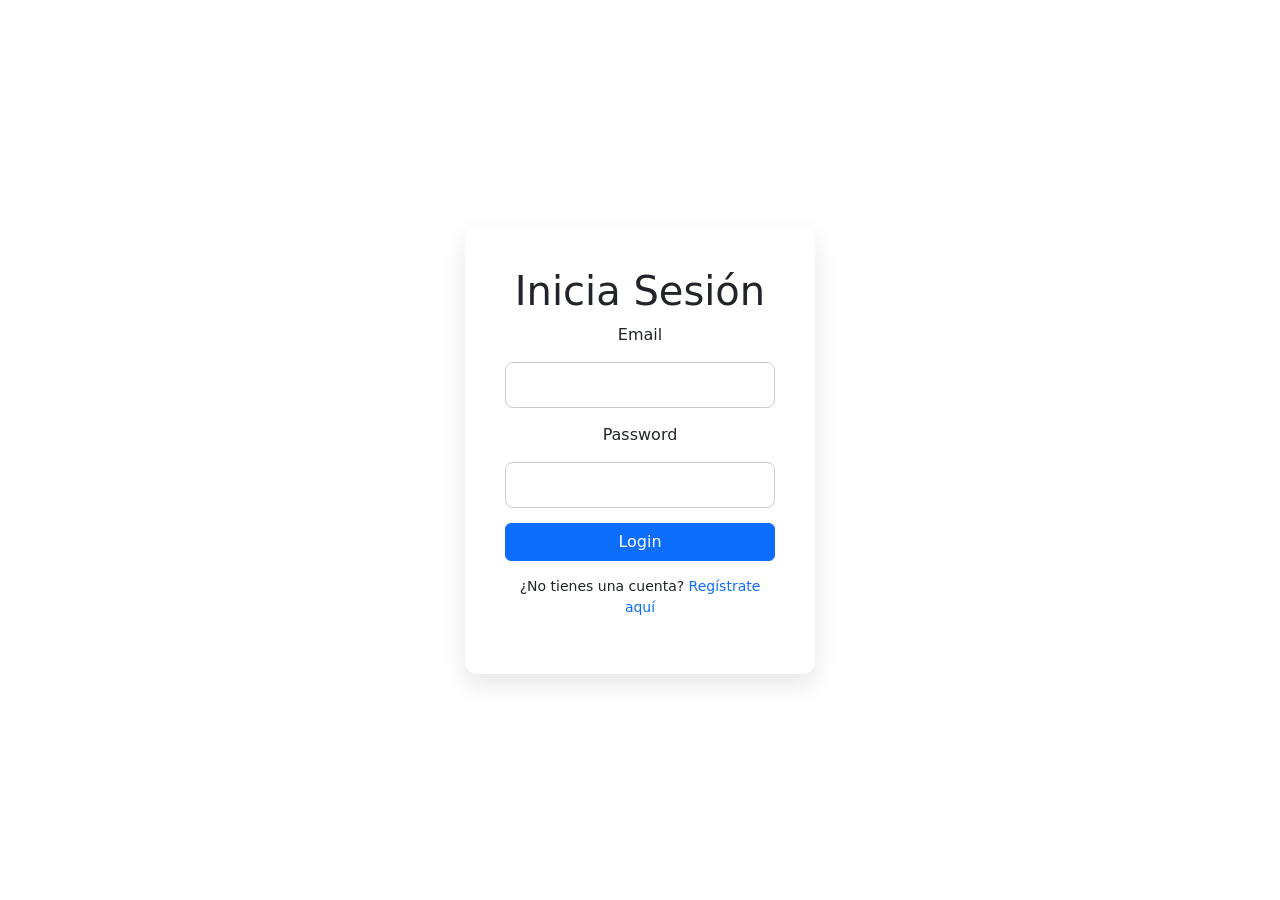
==== IniciaSesion.html @ 50aa3c69 "Pagina iniciar sesion hecha junto a registrarse, falta guardar usuarios es un array de objetos" ====
<!DOCTYPE html>
<html lang="en">
    <head>
        <meta charset="UTF-8">
        <meta name="viewport" content="width=device-width, initial-scale=1.0">
        <title>IniciaSesion</title>
        <link rel="stylesheet" href="CSS/stylesIniciaSesion.css">
        <link  href="https://cdn.jsdelivr.net/npm/bootstrap@5.3.3/dist/css/bootstrap.min.css" rel="stylesheet">
    </head>
    <body>
        <div id="containerLogin">
            <h1>Inicia Sesión</h1>

            <form id="loginForm">
                <label for="email">Email</label>
                <input type="email" id="email" required>

                <label for="password">Password</label>
                <input type="password" id="password" required>

                <button id="btnLogin" type="button" class="btn btn-primary">
                    Login
                </button>
            </form>
            <p class="register-text">
                ¿No tienes una cuenta?
                <a href="Registrarse.html">Regístrate aquí</a>
            </p>
        </div>

        <script src="JS/scriptsIniciaSesion.js"></script>
    </body>
</html>
---- CSS/stylesIniciaSesion.css ----
body {
    margin: 0;
    height: 100vh;
    display: flex;
    justify-content: center;   
    align-items: center;       
    background-color: #f0f2f5;
}

#containerLogin {
    width: 350px;
    padding: 40px;
    background: white;
    border-radius: 12px;
    box-shadow: 0 10px 25px rgba(0,0,0,0.1);
    text-align: center;
}

#containerLogin form {
    display: flex;
    flex-direction: column;
    gap: 15px;
}

#containerLogin input {
    padding: 10px;
    border-radius: 8px;
    border: 1px solid #ccc;
}

.register-text {
    margin-top: 15px;
    font-size: 14px;
}

.register-text a {
    text-decoration: none;
    color: #0d6efd; 
    font-weight: 500;
}

.register-text a:hover {
    text-decoration: underline;
}
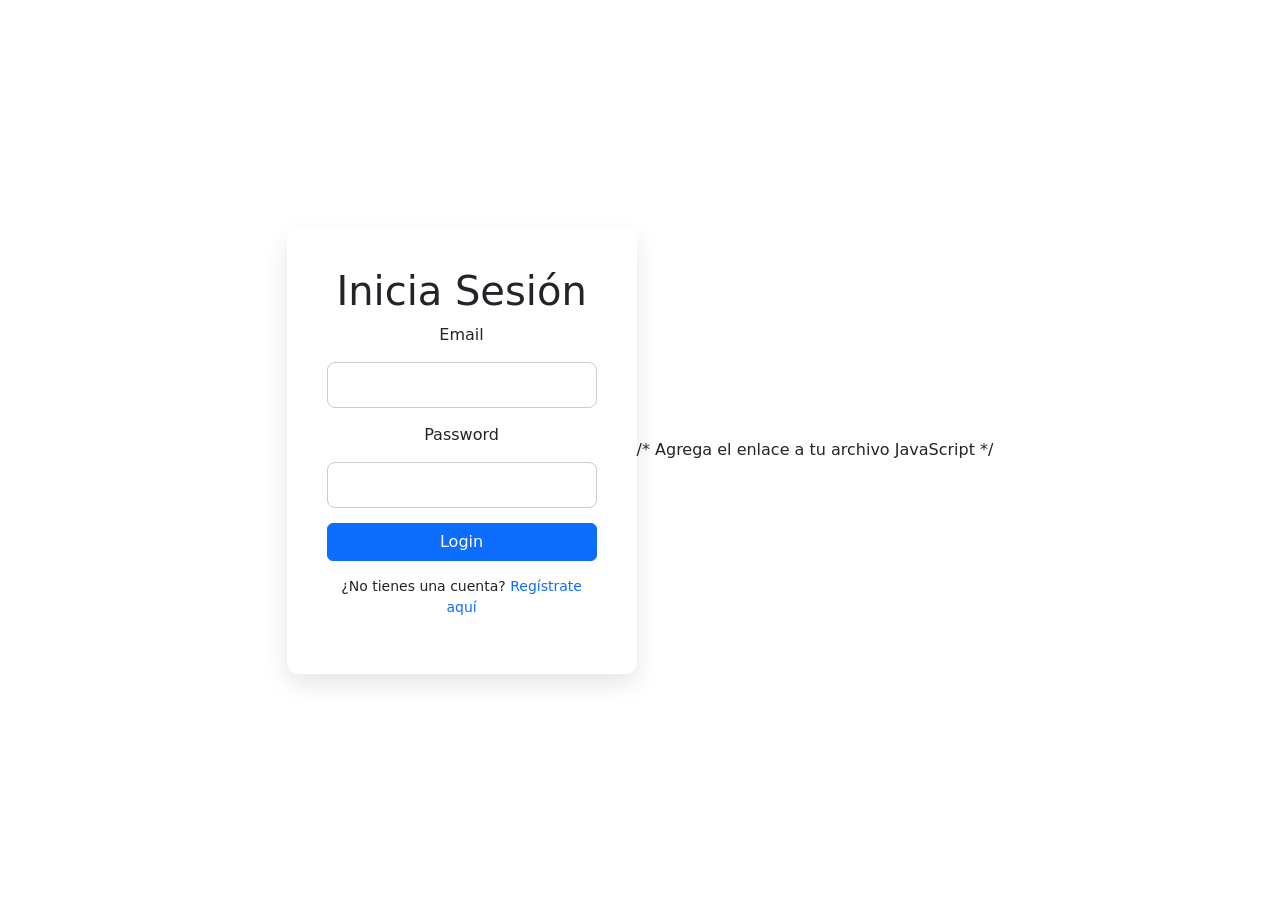
==== commit 43eb1906: "joseee" ====
--- a/IniciaSesion.html
+++ b/IniciaSesion.html
@@ -28,6 +28,8 @@
             </p>
         </div>
 
+        /* Agrega el enlace a tu archivo JavaScript */
+
         <script src="JS/scriptsIniciaSesion.js"></script>
     </body>
 </html>
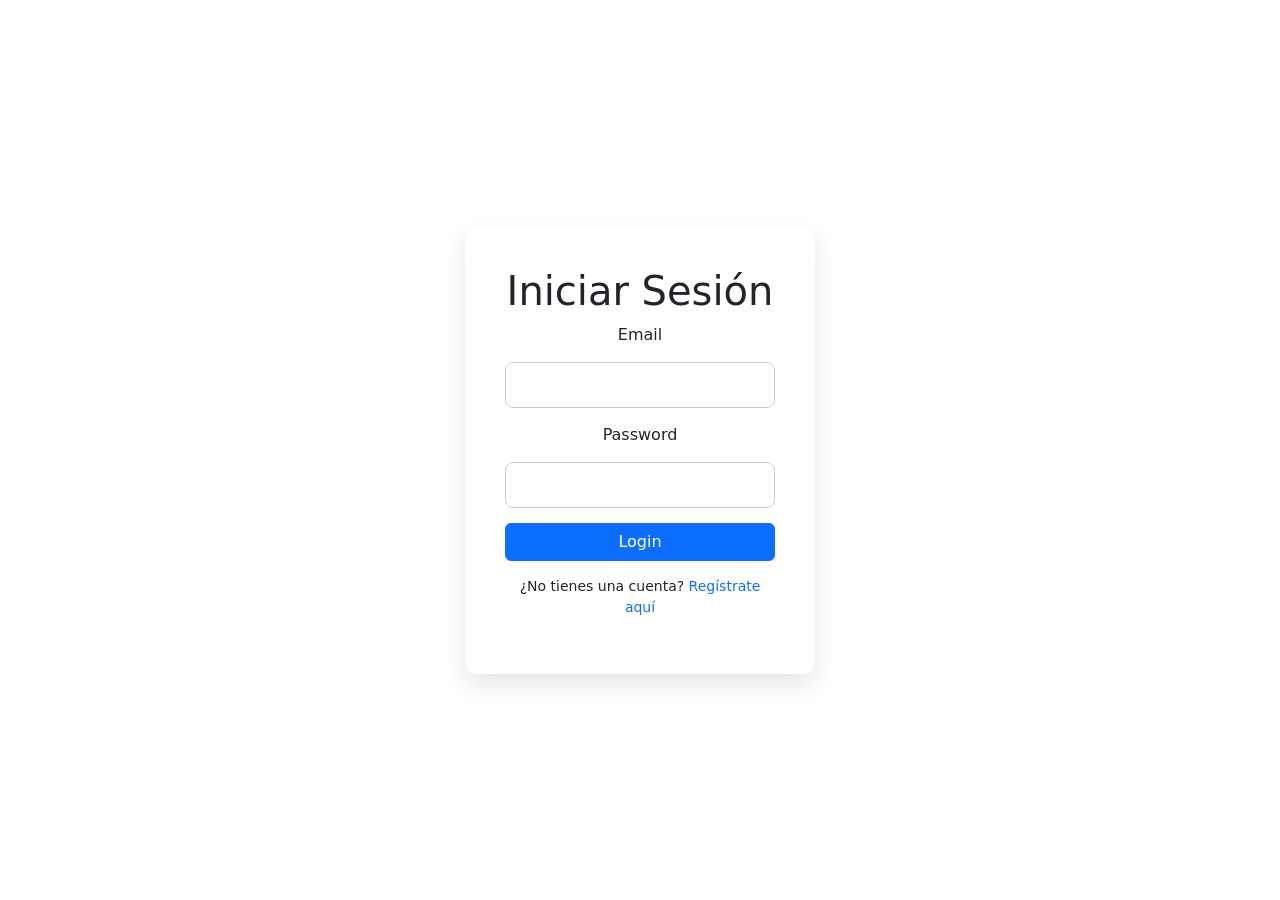
==== commit f55b6808: "Registro terminado y inicio de sesion" ====
--- a/IniciaSesion.html
+++ b/IniciaSesion.html
@@ -9,7 +9,7 @@
     </head>
     <body>
         <div id="containerLogin">
-            <h1>Inicia Sesión</h1>
+            <h1>Iniciar Sesión</h1>
 
             <form id="loginForm">
                 <label for="email">Email</label>
@@ -27,9 +27,6 @@
                 <a href="Registrarse.html">Regístrate aquí</a>
             </p>
         </div>
-
-        /* Agrega el enlace a tu archivo JavaScript */
-
         <script src="JS/scriptsIniciaSesion.js"></script>
     </body>
 </html>
